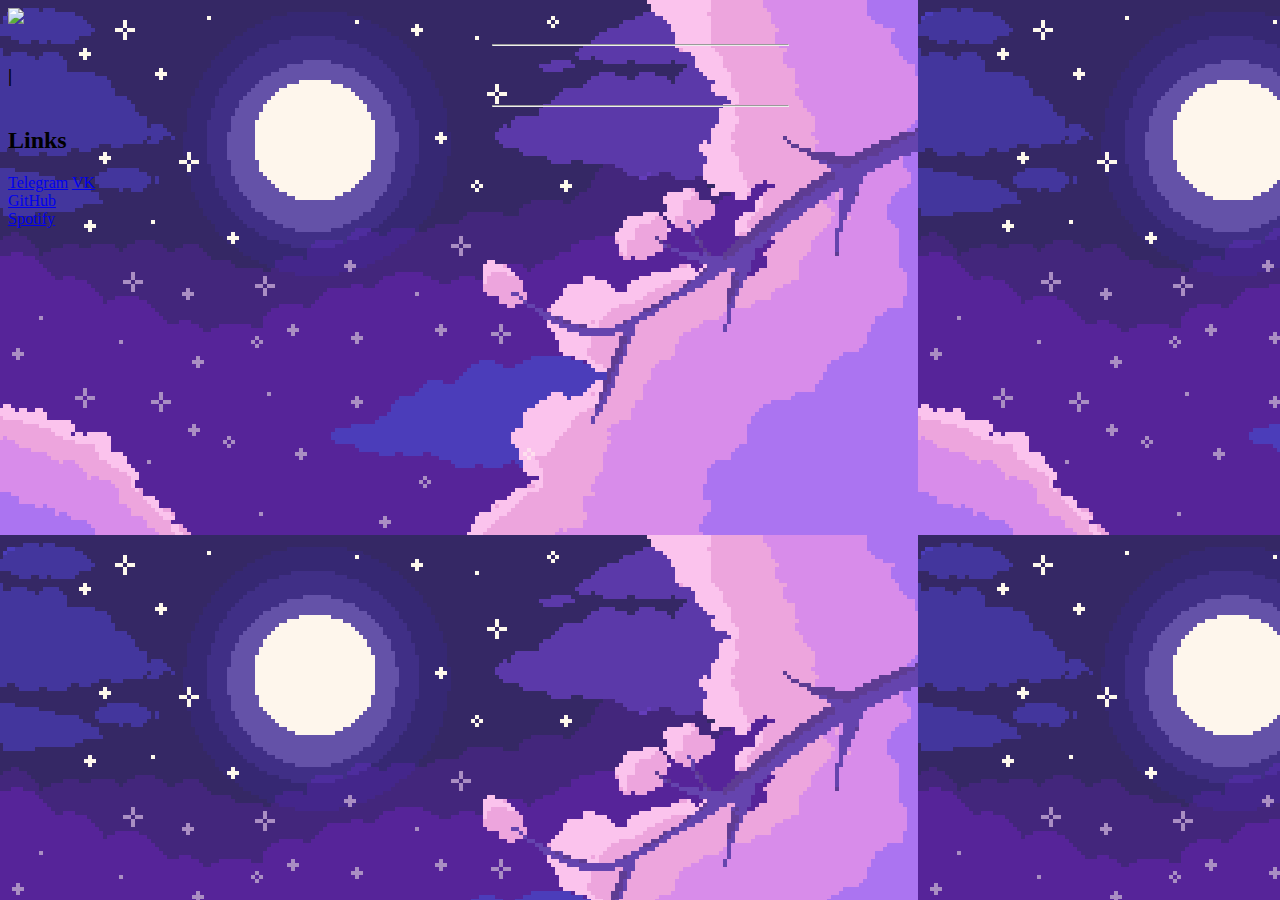
==== index.html @ b9f7d358 "update?" ====
<html>

<head>
    <meta charset="utf-8">
    <title>f0rizen</title>
    <meta property="og:title" content="f0rizen">
    <meta property="og:locale" content="en_EU">
    <meta property="og:description" content="f0rizen's main page">
    <meta name="viewport" content="width=device-width, initial-scale=1.0">
    <link rel="shortcut icon" href="assets/favico/ico.png" type="image/png">
    <script src="https://sindresorhus.com/devtools-detect/index.js"></script>
    <link rel="stylesheet" href="assets/fonts/gsans/style.css">
    <link rel="stylesheet" href="assets/vars.css">
    <link rel="stylesheet" href="assets/css/index/style.css">
    <script src="https://code.jquery.com/jquery-3.4.1.js"></script>
    <script src="assets/js/text.js"></script>
    <script src="assets/js/typed.min.js"></script>
    <meta name="theme-color" content="#191919">

</head>

<body class="center">
    <embed src="assets/music/music.mp3" autostart="true" hidden="true" loop="true">
    </embed>
    <script>
        document.body.style.backgroundImage = "url('assets/anims/bg.gif')";
    </script>
    <header class="center info">
        <div class="center pizdec">
            <div class="avatar-container"><img src="assets/images/да.jpg" oncontextmenu="return false;" class="avatar">
            </div>
            <h2><span id="name"></span></h2>
            <hr width="295">
            <h3><span class="typed"></span><span class="typed-cursor">|</span></h3>
            <hr width="295">
            <h2>Links</h2>
        </div>
        <div class="buttons">
            <a href="javascript://" class="link" onclick="location.href='tg://resolve?domain=f0rizen'">Telegram</a>
            <a href="javascript://" class="link" onclick="location.href='https://vk.com/petshat'">VK</a>

        </div>
        <div class="buttons">
            <a href="javascript://" class="link" onclick="location.href='https://github.com/f0rizen'">GitHub</a>
        </div>
        <div class="buttons">
            <a href="javascript://" class="link"
                onclick="location.href='https://open.spotify.com/user/bqv6ksh6yqe7nm7fv2tdjyxt0?si=5006c7ccb10d4337'">Spotify</a>
        </div>
    </header>
</body>

</html>
---- assets/fonts/gsans/style.css ----
@font-face {
    font-family: 'Product Sans';
    src: local('Product Sans'), local('ProductSans-Regular'),
        url('ProductSans-Regular.ttf') format('truetype');
    font-weight: normal;
    font-style: normal;
}

@font-face {
    font-family: 'Product Sans';
    src: local('Product Sans Bold'), local('ProductSans-Bold'),
        url('ProductSans-Bold.ttf') format('truetype');
    font-weight: bold;
    font-style: normal;
}

@font-face {
    font-family: 'Product Sans';
    src: local('Product Sans Italic'), local('ProductSans-Italic'),
        url('ProductSans-Italic.ttf') format('truetype');
    font-weight: normal;
    font-style: italic;
}
---- assets/vars.css ----
:root {
    --name: f0rizen;
    --text-color: #fff;
    --back-color: #fff3;
    --over-color: #fefefe;
    --popup-text-color: #000000;
    --border: none;
}
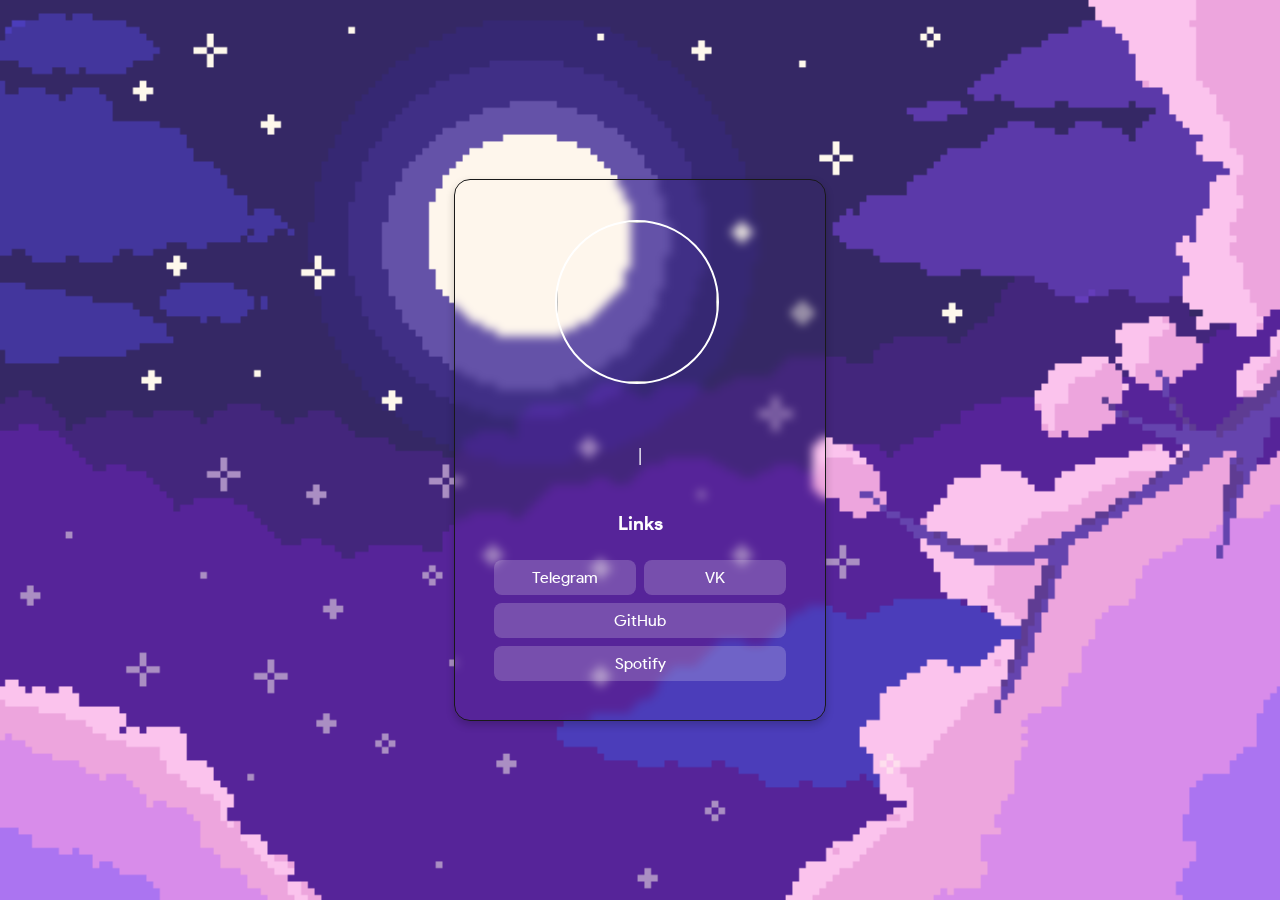
==== commit 12ab0114: "update yeah (i will do a big update soon)" ====
--- a/index.html
+++ b/index.html
@@ -16,12 +16,9 @@
     <script src="assets/js/text.js"></script>
     <script src="assets/js/typed.min.js"></script>
     <meta name="theme-color" content="#191919">
-
 </head>
 
 <body class="center">
-    <embed src="assets/music/music.mp3" autostart="true" hidden="true" loop="true">
-    </embed>
     <script>
         document.body.style.backgroundImage = "url('assets/anims/bg.gif')";
     </script>
@@ -38,7 +35,6 @@
         <div class="buttons">
             <a href="javascript://" class="link" onclick="location.href='tg://resolve?domain=f0rizen'">Telegram</a>
             <a href="javascript://" class="link" onclick="location.href='https://vk.com/petshat'">VK</a>
-
         </div>
         <div class="buttons">
             <a href="javascript://" class="link" onclick="location.href='https://github.com/f0rizen'">GitHub</a>
--- a/assets/css/index/style.css
+++ b/assets/css/index/style.css
@@ -0,0 +1,242 @@
+/* index.html main page styles */
+body {
+    width: 100%;
+    min-height: 100%;
+    margin: 0;
+    background: var(--back-gif) center;
+    background-size: cover;
+    display: flex;
+    font-family: 'Product Sans';
+    font: 'Product Sans';
+}
+
+.typed {
+    color: var(--text-color);
+    opacity: 0.8;
+}
+
+.typed::after {
+	content: '|';
+	display: inline;
+	-webkit-animation: blink 0.7s infinite;
+	-moz-animation: blink 0.7s infinite;
+	animation: blink 0.7s infinite;
+}
+
+@keyframes blink{
+    0% { opacity:1; }
+    50% { opacity:0; }
+    100% { opacity:1; }
+}
+@-webkit-keyframes blink{
+    0% { opacity:1; }
+    50% { opacity:0; }
+    100% { opacity:1; }
+}
+@-moz-keyframes blink{
+    0% { opacity:1; }
+    50% { opacity:0; }
+    100% { opacity:1; }
+}
+
+.typed-cursor{
+   opacity: 0;
+	display: none;
+}
+
+.center {
+    justify-content: center;
+    align-items: center;
+    flex-direction: column;
+}
+.info {
+    min-width: 300px;
+    width: 300px;
+    display: flex;
+    background: none;
+    padding: 35px;
+    color: var(--text-color);
+    border-radius: 16px; 
+    -webkit-border-radius: 16px;
+    -moz-border-radius: 16px;
+    -khtml-border-radius: 16px;
+    backdrop-filter: blur(5px);
+    -webkit-backdrop-filter: blur(15px);
+    border: rgb(25, 25, 25) solid 1px;
+    box-shadow: 0 4px 8px 0 rgba(0, 0, 0, 0.2);
+}
+.buttons {
+    min-width: 300px;
+    width: 300px;
+    display: flex;
+    padding: 0px;
+    border-radius: 8px; 
+    -webkit-border-radius: 8px;
+    -moz-border-radius: 8px;
+    -khtml-border-radius: 8px;
+}
+a.link {
+    -webkit-tap-highlight-color: rgba(0,0,0,0);
+    -moz-tap-highlight-color: rgba(0,0,0,0);
+    padding: 8px 20px; 
+    margin: 4px;
+    background: var(--back-color);
+    color: #fff;
+    cursor: pointer;
+    border-radius: 8px; 
+    -webkit-border-radius: 8px;
+    -moz-border-radius: 8px;
+    -khtml-border-radius: 8px;
+    width: 256px;
+    text-align: center;
+    text-decoration: none;
+    transition: .2s;
+    border: var(--border);
+}
+
+.avatar-container {
+    margin: 0 0.4em 0 0;
+    display: inline-flex;
+    justify-content: center;
+    align-items: flex-end;
+}
+
+.avatar {
+    width: 10em;
+    height: 10em;
+    border-radius: 5.6em;
+    border: #ffffff solid 2px;
+}
+
+.pizdec {
+    position: relative;
+    display: inline-flex;
+    padding: 0.3em;
+}
+
+a.link:hover,
+button:hover {
+    background: #fff6;
+    color: #ffffff;
+}
+
+button:active, button:focus {
+      outline: none;
+}
+
+button::-moz-focus-inner {
+      border: 0;
+}
+
+button::-webkit-focus-inner {
+    border: 0;
+}
+
+hr {
+    border: none;
+    margin-bottom: 5px;
+    margin-top: 5px;
+}
+
+h3 {
+    font-style: normal;
+    font-weight: inherit;
+    transition: .2ms;
+    -webkit-transition: .2ms;
+    -moz-transition: .2ms;
+}
+
+h2 {
+    font-size: larger;
+    transition: .2ms;
+    -webkit-transition: .2ms;
+    -moz-transition: .2ms;
+}
+
+#gitlink,
+#donate {
+    position: fixed;
+    top: 0;
+    left: 0;
+    display: none;
+    width: 100%;
+    height: 100%;
+    background: rgba(0, 0, 0, 0.65);
+    z-index: 999;
+    overflow: auto;
+}
+.popup {
+    top: 10%;
+    left: 0;
+    right: 0;       
+    font-size: 14px;
+    margin: auto;
+    width: 85%;
+    min-width: 320px;
+    max-width: 600px;
+    position: absolute;
+    padding: 15px 20px;
+    border: 1px solid #191919;
+    background: var(--over-color);
+    color: var(--popup-text-color);
+    z-index: 1000;
+    -webkit-border-radius: 14px;
+    -moz-border-radius: 14px;
+    -ms-border-radius: 14px;
+    border-radius: 14px;
+    font: 'Product Sans';
+    -webkit-box-shadow: 0 15px 20px rgba(0,0,0,.22),0 19px 60px rgba(0,0,0,.3);
+    -moz-box-shadow: 0 15px 20px rgba(0,0,0,.22),0 19px 60px rgba(0,0,0,.3);
+    -ms-box-shadow: 0 15px 20px rgba(0,0,0,.22),0 19px 60px rgba(0,0,0,.3);
+    box-shadow: 0 15px 20px rgba(0,0,0,.22),0 19px 60px rgba(0,0,0,.3);
+}
+input[type=button] {
+    -webkit-tap-highlight-color: rgba(0,0,0,0);
+    -moz-tap-highlight-color: rgba(0,0,0,0);
+    padding: 12px 20px; 
+    background: rgb(25, 25, 25);
+    color: #fff;
+    border: 0 none;
+    cursor: pointer;
+    border-radius: 8px; 
+    -webkit-border-radius: 8px;
+    -moz-border-radius: 8px;
+    -khtml-border-radius: 8px;
+    margin-top: 5px;
+    margin-left: 5px;
+    margin-bottom: 2px;
+}
+
+input[type=button]:hover {
+    background: rgba(25, 25, 25, 0.540);
+}
+
+input[type=button]:active, input[type=button]:focus {
+    outline: none;
+}
+
+input[type=button]::-moz-focus-inner {
+      border: 0;
+}
+
+input[type=button]::-webkit-focus-inner {
+    border: 0;
+}
+
+.btn {
+    -webkit-transition: 0.2s;
+    -o-transition: 0.2s;
+    -moz-transition: 0.2s;
+    transition: 0.2s;
+    font-family: 'Product Sans';
+    font: 'Product Sans';
+}
+
+a.nolink:active,
+a.nolink:hover,
+a.nolink {
+    text-decoration: none;
+    color: #666;
+    outline: none;
+    border: none;
+}
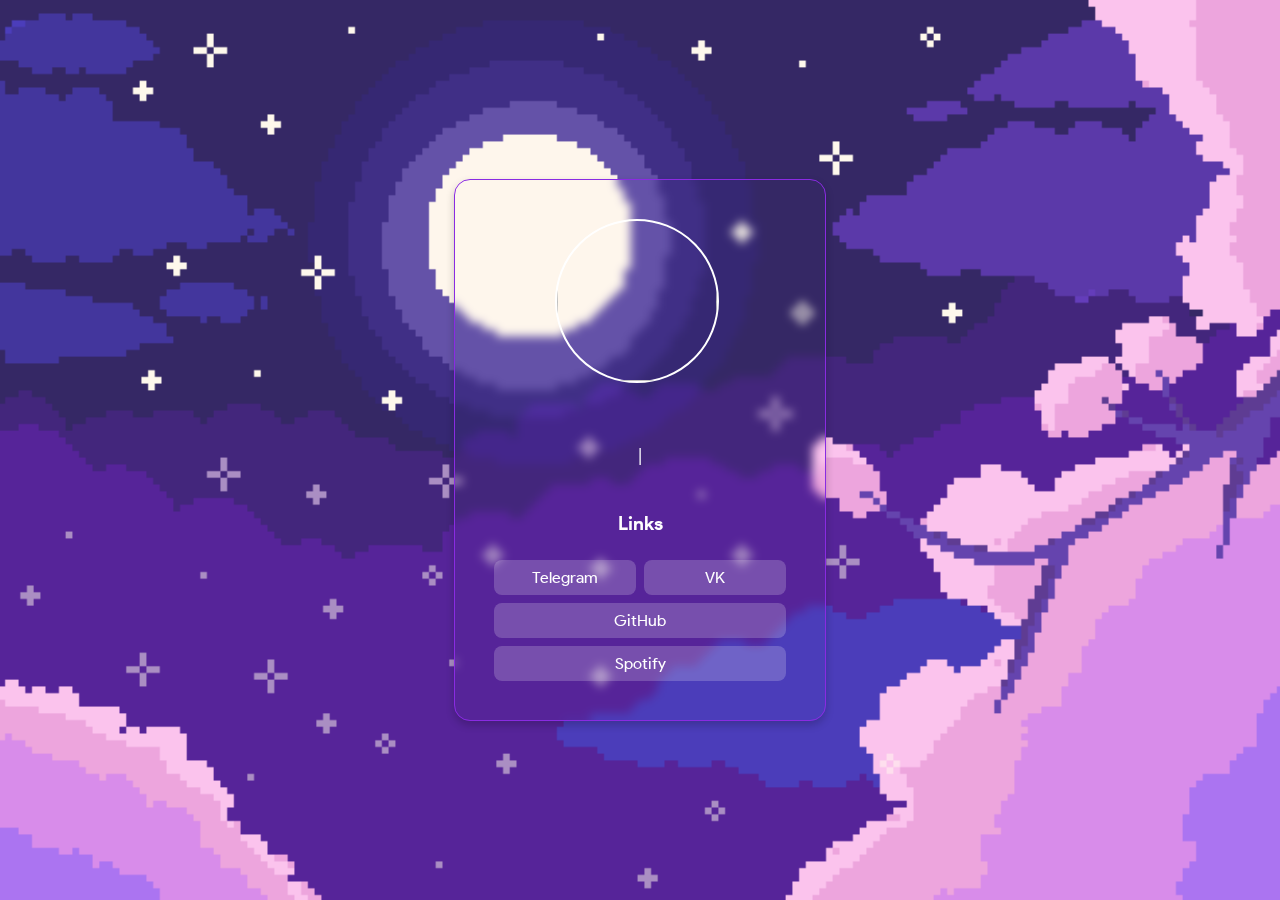
==== commit c06d9017: "yeah" ====
--- a/index.html
+++ b/index.html
@@ -19,7 +19,16 @@
 </head>
 
 <body class="center">
-    <script>
+    <script type="text/javascript">
+        var test = false;
+        if (!test) {
+            function isMobile() {
+                return /Android|webOS|iPhone|iPad|iPod|BlackBerry|IEMobile|Opera Mini/i.test(navigator.userAgent)
+            }
+            if (isMobile()) {
+                window.location.replace("m")
+            }
+        }
         document.body.style.backgroundImage = "url('assets/anims/bg.gif')";
     </script>
     <header class="center info">
@@ -41,7 +50,7 @@
         </div>
         <div class="buttons">
             <a href="javascript://" class="link"
-                onclick="location.href='https://open.spotify.com/user/bqv6ksh6yqe7nm7fv2tdjyxt0?si=5006c7ccb10d4337'">Spotify</a>
+                onclick="location.href='https://open.spotify.com/user/bqv6ksh6yqe7nm7fv2tdjyxt0?si=d869248478724933'">Spotify</a>
         </div>
     </header>
 </body>
--- a/assets/css/index/style.css
+++ b/assets/css/index/style.css
@@ -62,7 +62,7 @@
     -khtml-border-radius: 16px;
     backdrop-filter: blur(5px);
     -webkit-backdrop-filter: blur(15px);
-    border: rgb(25, 25, 25) solid 1px;
+    border: blueviolet solid 1px;
     box-shadow: 0 4px 8px 0 rgba(0, 0, 0, 0.2);
 }
 .buttons {
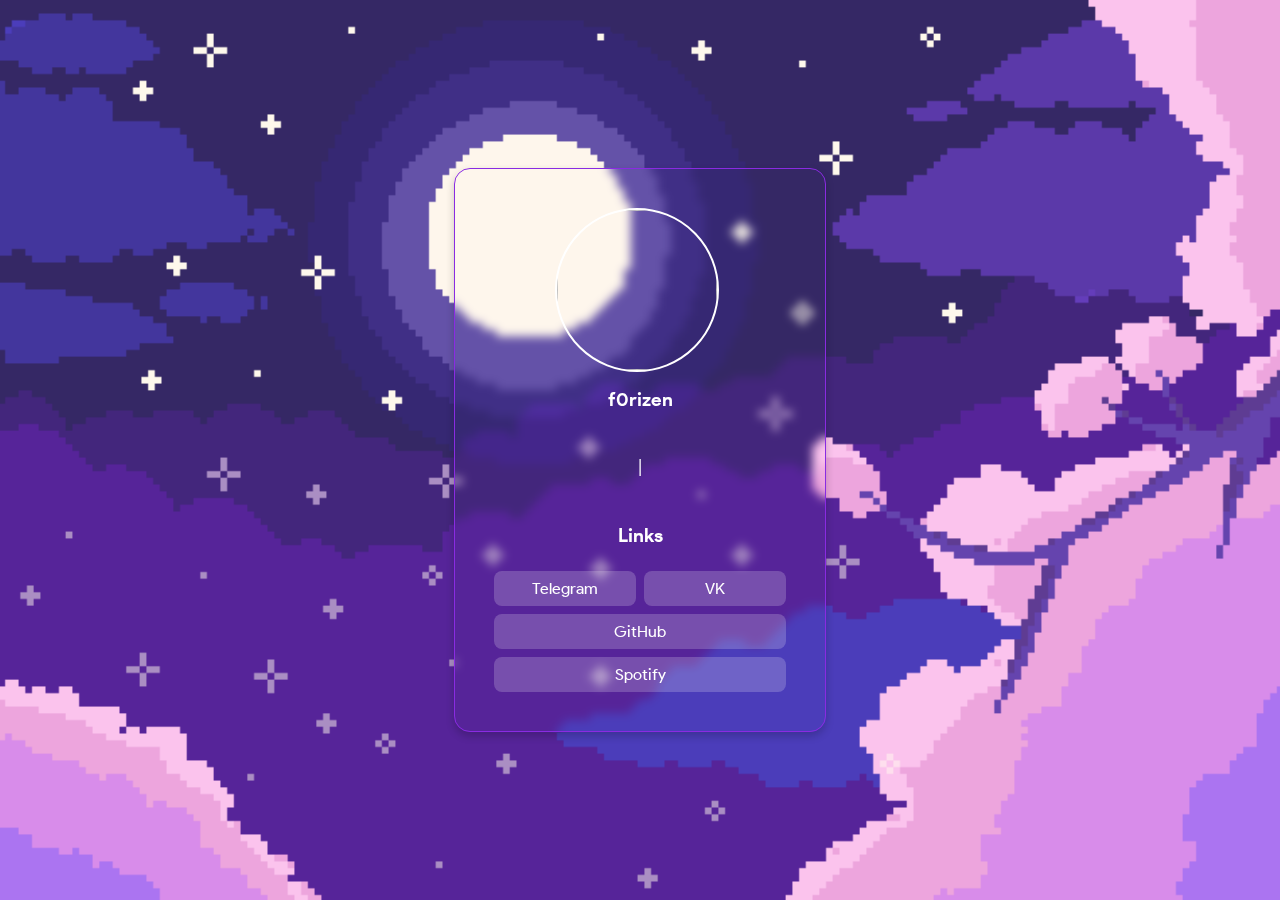
==== commit 99811e50: "yeah (fixing bugs again)" ====
--- a/index.html
+++ b/index.html
@@ -35,7 +35,7 @@
         <div class="center pizdec">
             <div class="avatar-container"><img src="assets/images/да.jpg" oncontextmenu="return false;" class="avatar">
             </div>
-            <h2><span id="name"></span></h2>
+            <h2><span id="name">f0rizen</span></h2>
             <hr width="295">
             <h3><span class="typed"></span><span class="typed-cursor">|</span></h3>
             <hr width="295">
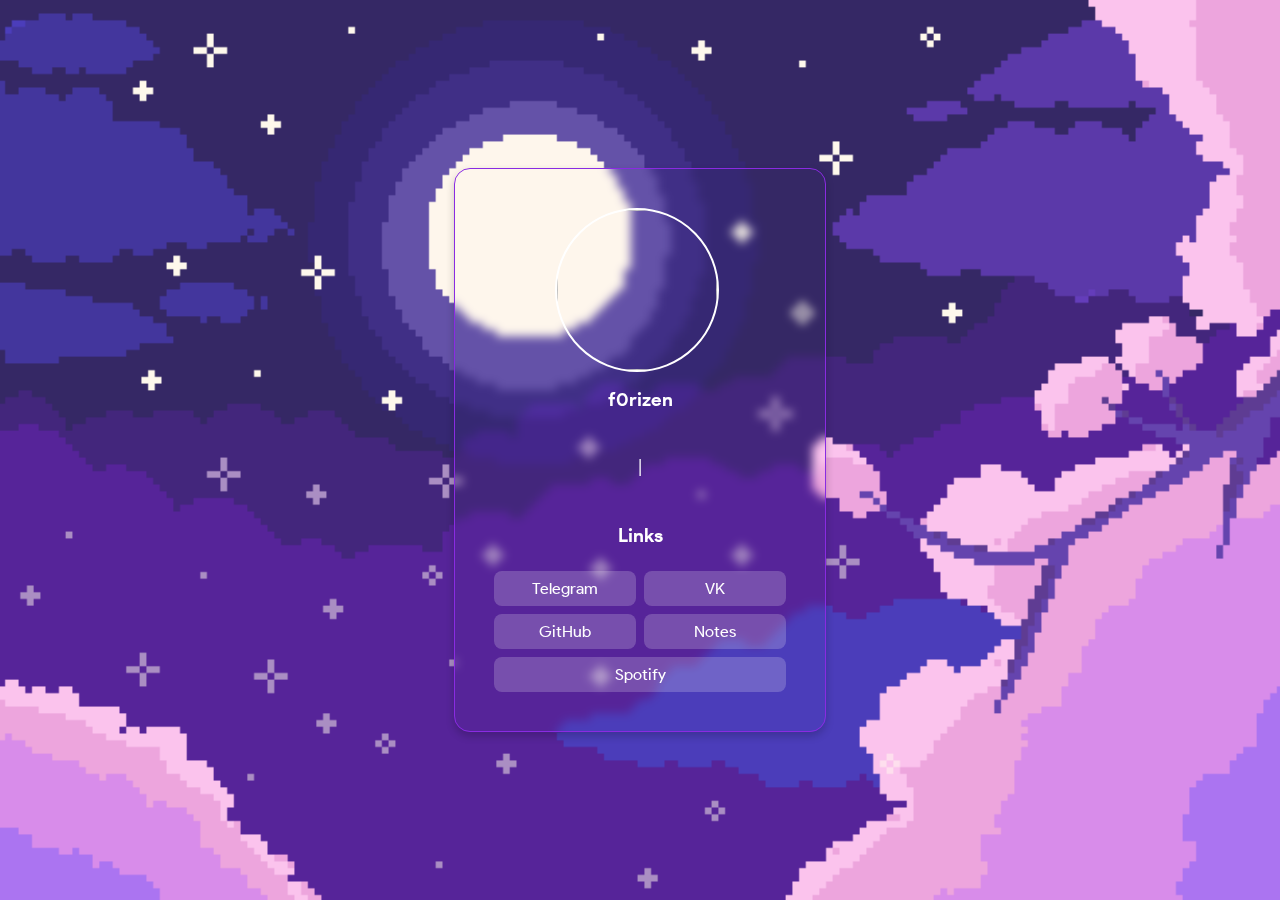
==== commit 8ec9c450: "update" ====
--- a/index.html
+++ b/index.html
@@ -8,7 +8,6 @@
     <meta property="og:description" content="f0rizen's main page">
     <meta name="viewport" content="width=device-width, initial-scale=1.0">
     <link rel="shortcut icon" href="assets/favico/ico.png" type="image/png">
-    <script src="https://sindresorhus.com/devtools-detect/index.js"></script>
     <link rel="stylesheet" href="assets/fonts/gsans/style.css">
     <link rel="stylesheet" href="assets/vars.css">
     <link rel="stylesheet" href="assets/css/index/style.css">
@@ -47,6 +46,7 @@
         </div>
         <div class="buttons">
             <a href="javascript://" class="link" onclick="location.href='https://github.com/f0rizen'">GitHub</a>
+            <a href="javascript://" class="link" onclick="location.href='tg://resolve?domain=f0notes'">Notes</a>
         </div>
         <div class="buttons">
             <a href="javascript://" class="link"
@@ -55,4 +55,4 @@
     </header>
 </body>
 
-</html>+</html>
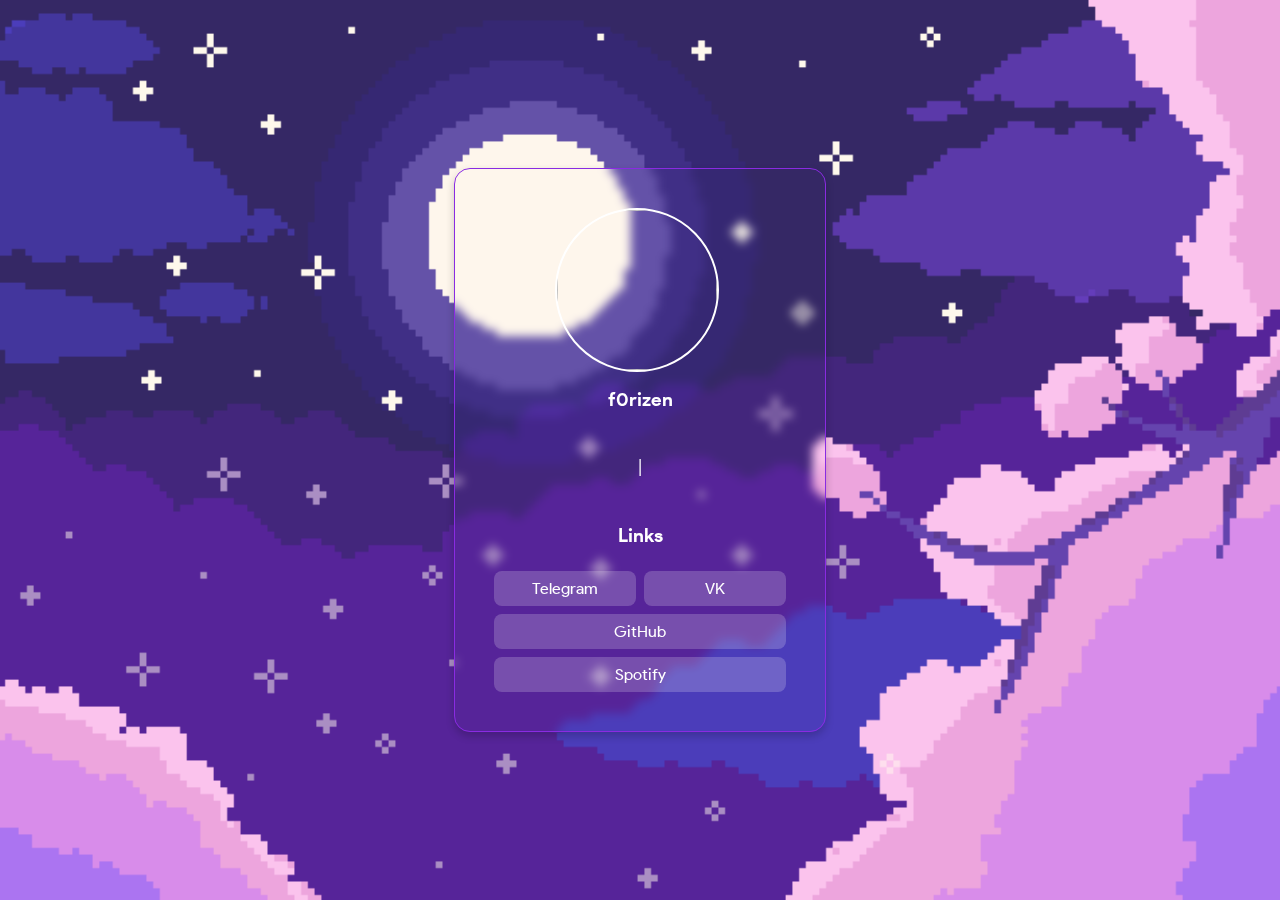
==== commit 26de66e8: "back" ====
--- a/index.html
+++ b/index.html
@@ -46,7 +46,6 @@
         </div>
         <div class="buttons">
             <a href="javascript://" class="link" onclick="location.href='https://github.com/f0rizen'">GitHub</a>
-            <a href="javascript://" class="link" onclick="location.href='tg://resolve?domain=f0notes'">Notes</a>
         </div>
         <div class="buttons">
             <a href="javascript://" class="link"
